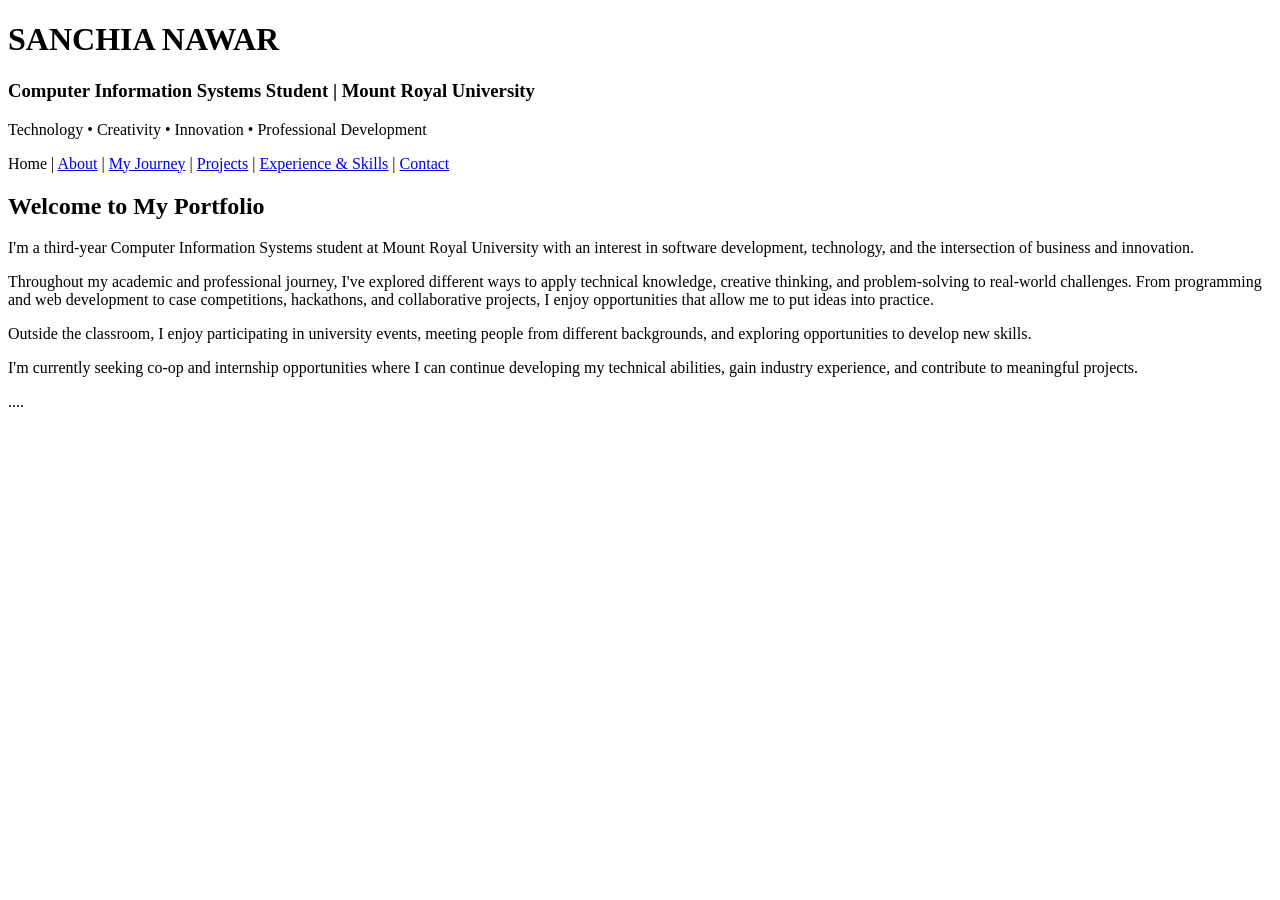
==== index.html @ c0f67c9a "Refactor portfolio text for better readability Removed unnecessary line breaks in portfolio descript" ====
<!DOCTYPE html>
<html lang="en">
  <head>
    <meta charset="UTF-8">
    <meta name="viewport" content="width=device-width, initial-scale=1.0">
          <meta name=“description” content=“I demo how to html a table”>
<meta name=“keywords” content=“table, html”>
<meta name =“author” content=“PJ Perri””>


    <title>Sanchia's Portfolio</title>
    
    <link rel = "stylesheet" href = "main.css">
  </head>

  <body>
    <header>
      <h1>SANCHIA NAWAR</h1>
      <h3>Computer Information Systems Student | Mount Royal University</h3>
      <p>Technology • Creativity • Innovation • Professional Development</p>

      <nav>
        <a>Home</a> |
        <a href="about.html">About</a> |
        <a href="myjourney.html">My Journey</a> |
        <a href="projects.html">Projects</a> |
        <a href="experience-skills.html">Experience & Skills</a> |
        <a href="contact.html">Contact</a>
      </nav>
    </header>

    <main>
      <h2>Welcome to My Portfolio</h2>
      <p>I'm a third-year Computer Information Systems student
        at Mount Royal University with an interest in software
        development, technology, and the intersection of
        business and innovation.</p>
      <p>
        Throughout my academic and professional journey, 
        I've explored different ways to apply technical knowledge, 
        creative thinking, and problem-solving to 
        real-world challenges. From programming and web
        development to case competitions, hackathons, 
        and collaborative projects, I enjoy opportunities
        that allow me to put ideas into practice. </p>
      <p>
        Outside the classroom, I enjoy participating in
        university events, meeting people from different
        backgrounds, and exploring opportunities
        to develop new skills. </p>
      <p>
        I'm currently seeking co-op and internship
        opportunities where I can continue developing
        my technical abilities, gain industry experience,
        and contribute to meaningful projects.</p>

    </main>

    <footer>
      <p>....</p>
    </footer>
  </body>
</html>
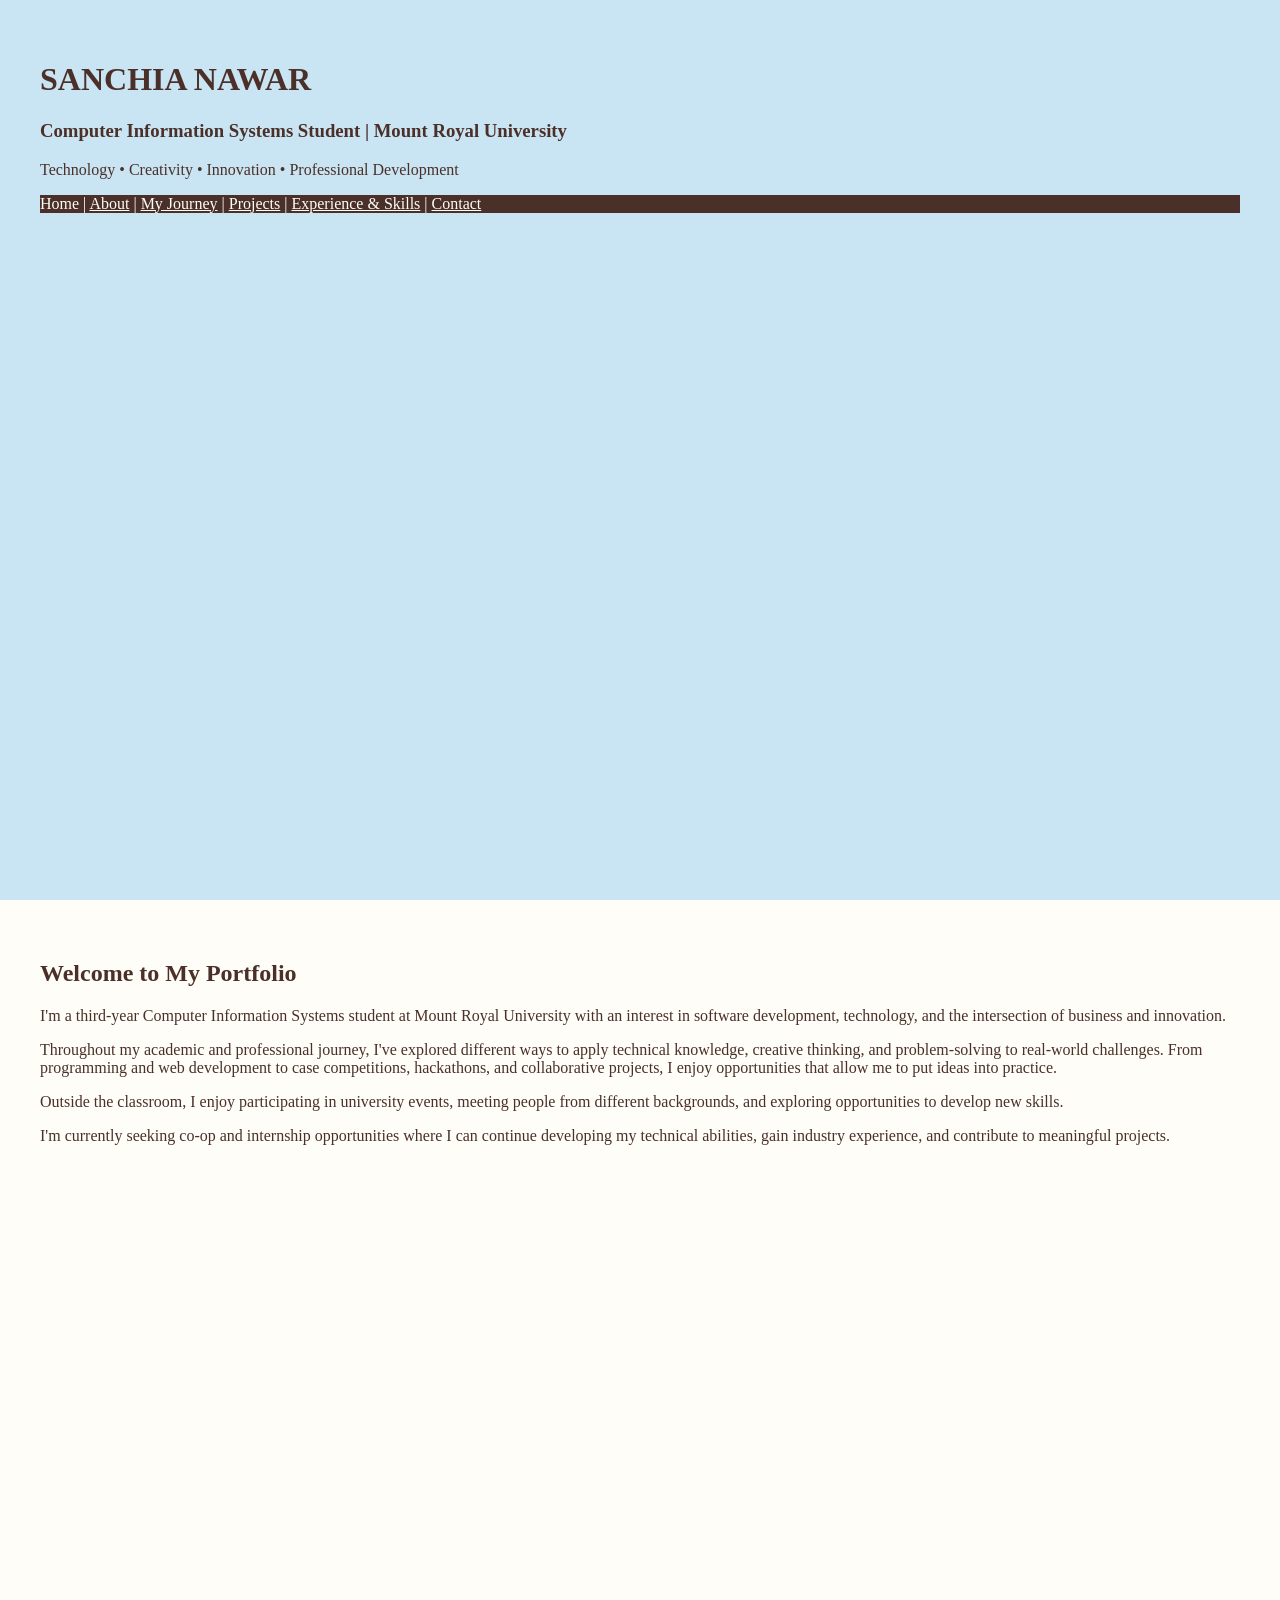
==== commit 6d606e9b: "Change stylesheet link from main.css to index.css" ====
--- a/index.html
+++ b/index.html
@@ -10,7 +10,7 @@
 
     <title>Sanchia's Portfolio</title>
     
-    <link rel = "stylesheet" href = "main.css">
+    <link rel = "stylesheet" href = "index.css">
   </head>
 
   <body>
--- a/index.css
+++ b/index.css
@@ -0,0 +1,26 @@
+body { margin: 0; background-color: #C9E4F2; color: #4A3028; }
+header, main {min-height: 100vh; padding: 40px; box-sizing: border-box;}
+
+p { color: #4A3028; }
+
+h1, h2, h3, h4, h5, h6 { color: #4A3028; }
+
+header { background-color: #C9E4F2; color: #4A3028; }
+
+footer { background-color: #E9DDD0; color: #4A3028; }
+
+a { color: #516F84; }
+
+a:visited { color: #735A71; }
+
+a:hover { color: #8EAFC3; }
+
+nav { background-color: #4A3028; color: #FFFDF8; }
+
+nav a, nav a:visited { color: #FFFDF8; }
+
+nav a:hover { color: #C9E4F2; }
+
+main { background-color: #FFFDF8; }
+
+img { border: 6px solid #8EAFC3; }
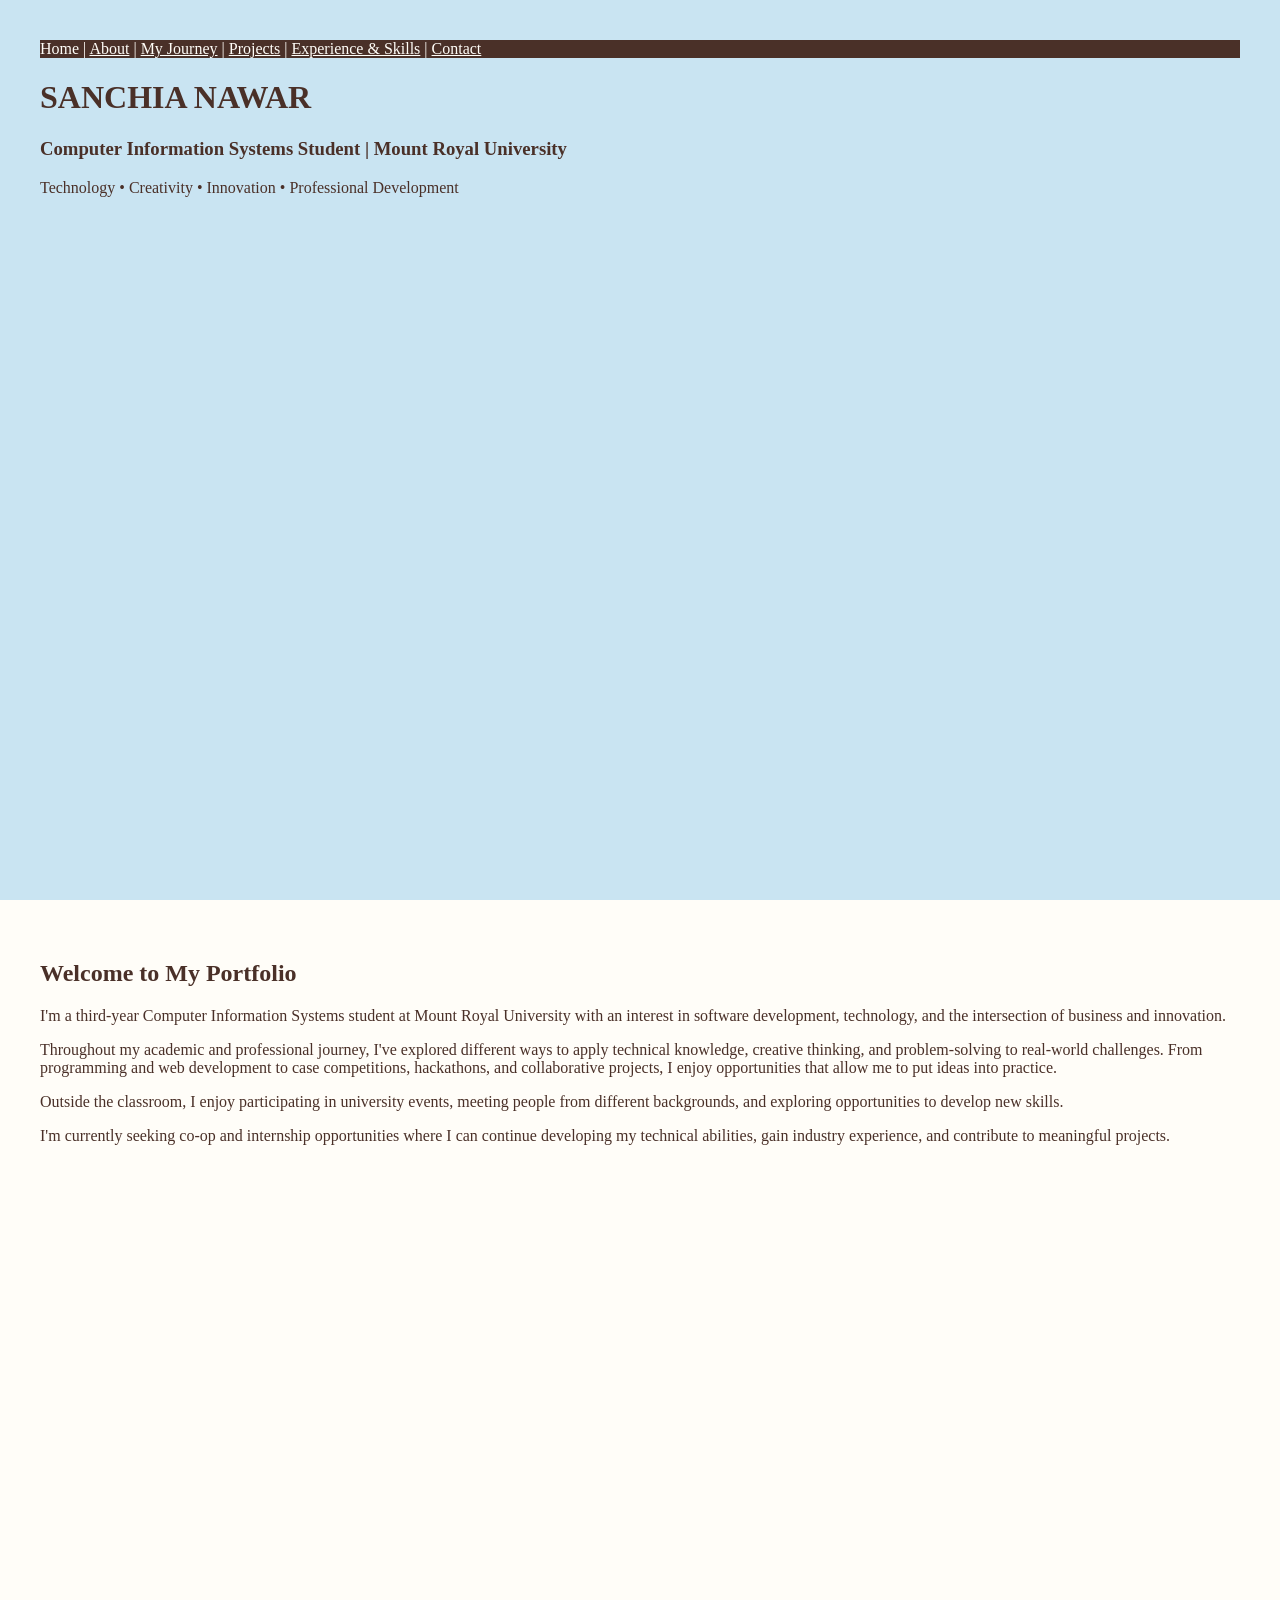
==== commit ef7e0c4d: "Rearrange header content in index.html" ====
--- a/index.html
+++ b/index.html
@@ -15,10 +15,6 @@
 
   <body>
     <header>
-      <h1>SANCHIA NAWAR</h1>
-      <h3>Computer Information Systems Student | Mount Royal University</h3>
-      <p>Technology • Creativity • Innovation • Professional Development</p>
-
       <nav>
         <a>Home</a> |
         <a href="about.html">About</a> |
@@ -27,6 +23,9 @@
         <a href="experience-skills.html">Experience & Skills</a> |
         <a href="contact.html">Contact</a>
       </nav>
+      <h1>SANCHIA NAWAR</h1>
+      <h3>Computer Information Systems Student | Mount Royal University</h3>
+      <p>Technology • Creativity • Innovation • Professional Development</p>
     </header>
 
     <main>
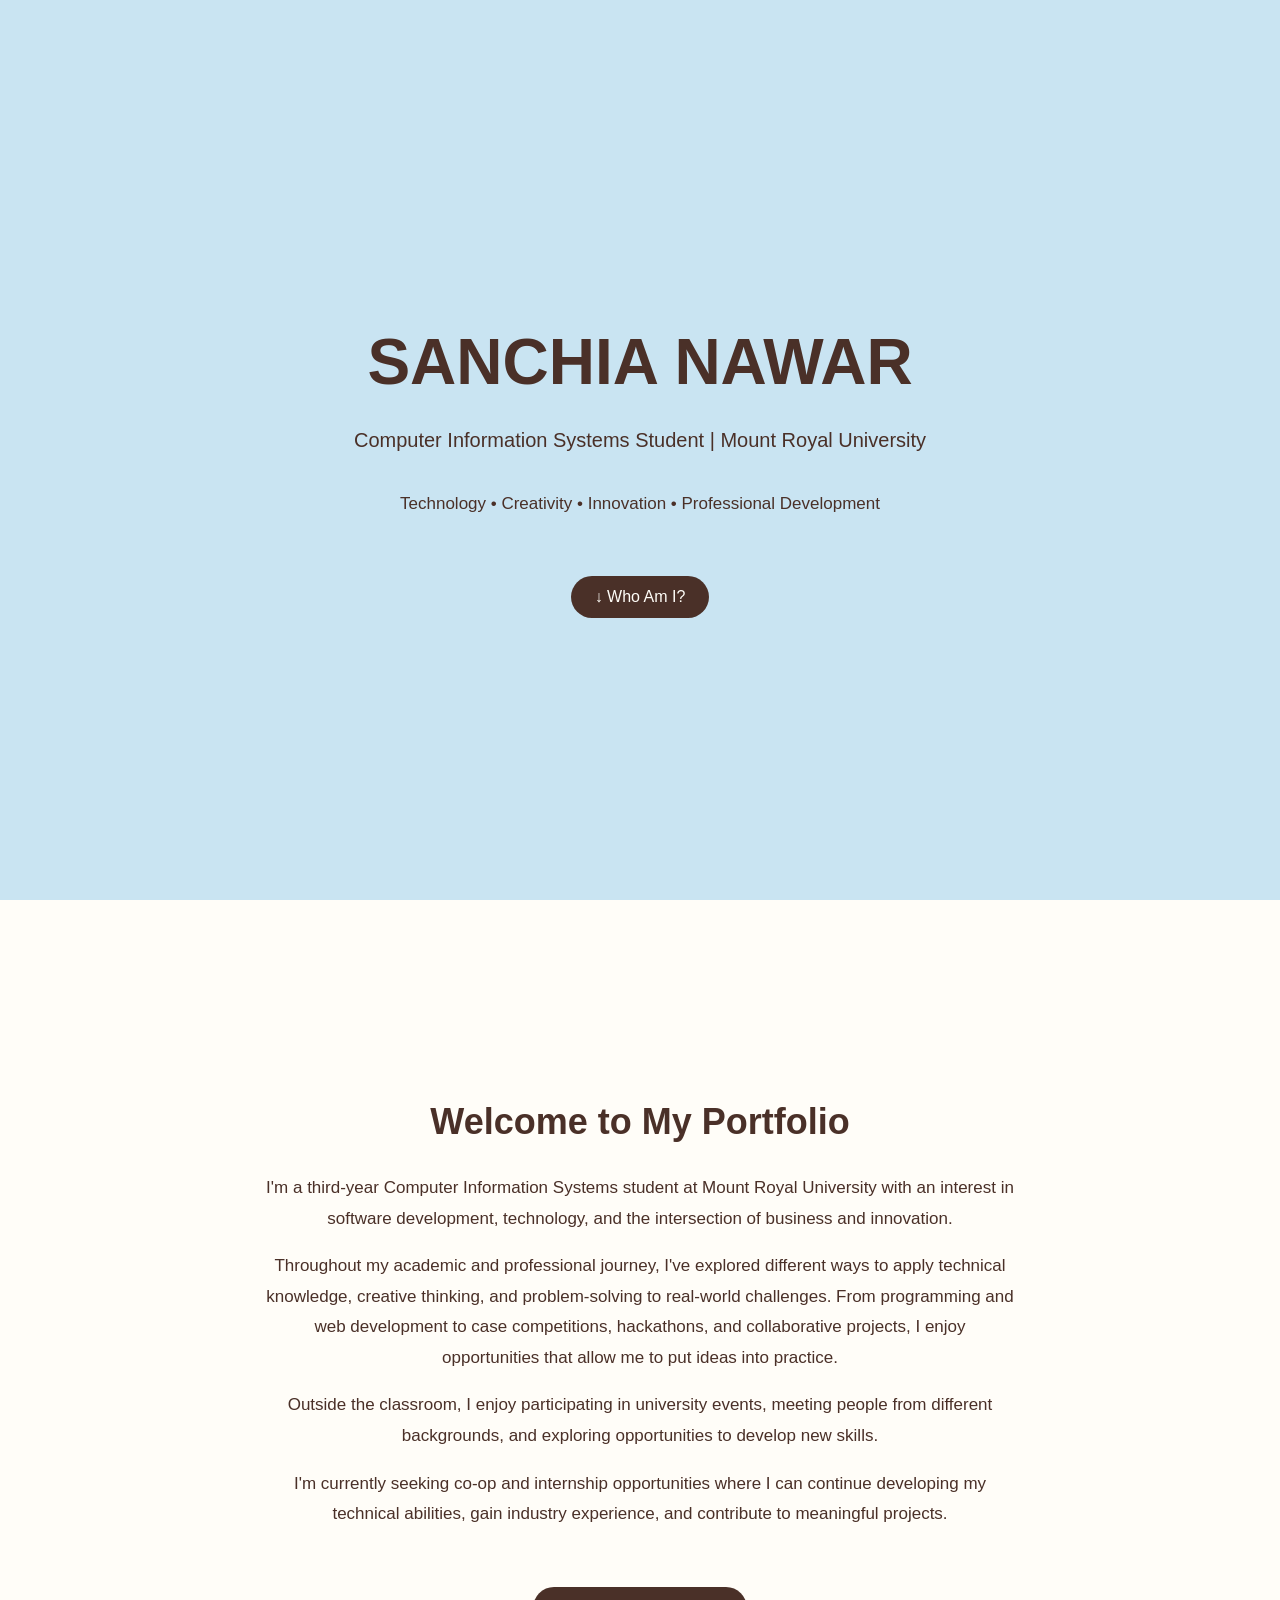
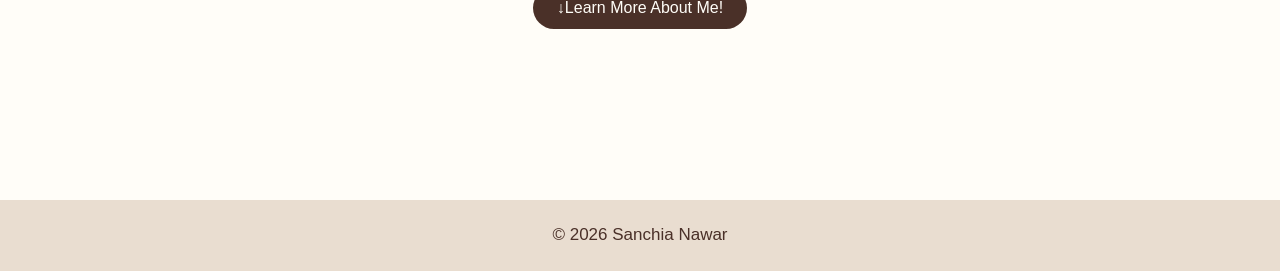
==== commit 7c52f469: "Update index.html with header and welcome sections Added header section with navigation and introduc" ====
--- a/index.html
+++ b/index.html
@@ -2,11 +2,9 @@
 <html lang="en">
   <head>
     <meta charset="UTF-8">
-    <meta name="viewport" content="width=device-width, initial-scale=1.0">
-          <meta name=“description” content=“I demo how to html a table”>
-<meta name=“keywords” content=“table, html”>
-<meta name =“author” content=“PJ Perri””>
-
+    <meta name="description" content="Sanchia Nawar's academic and professional portfolio showcasing projects, technical skills, and experience.">
+    <meta name="keywords" content="Sanchia Nawar, portfolio, computer information systems, web development, programming">
+    <meta name="author" content="Sanchia Nawar">
 
     <title>Sanchia's Portfolio</title>
     
@@ -14,21 +12,22 @@
   </head>
 
   <body>
-    <header>
       <nav>
         <a>Home</a> |
-        <a href="about.html">About</a> |
         <a href="myjourney.html">My Journey</a> |
         <a href="projects.html">Projects</a> |
         <a href="experience-skills.html">Experience & Skills</a> |
         <a href="contact.html">Contact</a>
       </nav>
+    <header id="home">
       <h1>SANCHIA NAWAR</h1>
       <h3>Computer Information Systems Student | Mount Royal University</h3>
       <p>Technology • Creativity • Innovation • Professional Development</p>
+      <a href="#about" class="scroll-down">↓ Who Am I?</a>
     </header>
 
     <main>
+      <section id="welcome" class="page-section welcome">
       <h2>Welcome to My Portfolio</h2>
       <p>I'm a third-year Computer Information Systems student
         at Mount Royal University with an interest in software
@@ -53,10 +52,16 @@
         my technical abilities, gain industry experience,
         and contribute to meaningful projects.</p>
 
+        <a href="#about" class="scroll-down">↓Learn More About Me!</a>
+        </section>
+
+      <section id="about" class="page-section about">
+      </section>
+
     </main>
 
     <footer>
-      <p>....</p>
+      <p>© 2026 Sanchia Nawar</p>
     </footer>
   </body>
 </html>
--- a/index.css
+++ b/index.css
@@ -1,26 +1,52 @@
-body { margin: 0; background-color: #C9E4F2; color: #4A3028; }
-header, main {min-height: 100vh; padding: 40px; box-sizing: border-box;}
 
-p { color: #4A3028; }
+html { scroll-behavior: smooth; scroll-snap-type: y proximity; }
 
-h1, h2, h3, h4, h5, h6 { color: #4A3028; }
+body { margin: 0; background-color: #C9E4F2; color: #4A3028; font-family: Arial, sans-serif; }
 
-header { background-color: #C9E4F2; color: #4A3028; }
+header, main { min-height: 100vh; padding: 40px; box-sizing: border-box; scroll-snap-align: start; }
 
-footer { background-color: #E9DDD0; color: #4A3028; }
+header { background-color: #C9E4F2; color: #4A3028; display: flex; flex-direction: column; align-items: center; justify-content: center; text-align: center; position: relative; }
 
-a { color: #516F84; }
+main { background-color: #FFFDF8; display: flex; flex-direction: column; justify-content: center; align-items: center; text-align: center; }
+
+h1 { font-size: 64px; margin-bottom: 10px; color: #4A3028; }
+
+h2 { font-size: 36px; color: #4A3028; }
+
+h3 { font-size: 20px; font-weight: normal; color: #4A3028; }
+
+p { color: #4A3028; font-size: 17px; line-height: 1.8; max-width: 750px; }
+
+a { color: #516F84; text-decoration: none; }
 
 a:visited { color: #735A71; }
 
 a:hover { color: #8EAFC3; }
 
-nav { background-color: #4A3028; color: #FFFDF8; }
+nav { background-color: #4A3028; color: #FFFDF8; padding: 15px 25px; text-align: center; position: absolute; top: 0; left: 0; right: 0; }
 
-nav a, nav a:visited { color: #FFFDF8; }
+nav a, nav a:visited { color: #FFFDF8; margin: 0 8px; }
 
 nav a:hover { color: #C9E4F2; }
 
-main { background-color: #FFFDF8; }
+.scroll-down { display: inline-block; margin-top: 40px; padding: 12px 24px; background-color: #4A3028; color: #FFFDF8; border-radius: 25px; }
 
-img { border: 6px solid #8EAFC3; }
+.scroll-down:visited { color: #FFFDF8; }
+
+.scroll-down:hover { background-color: #8EAFC3; color: #4A3028; }
+
+footer { background-color: #E9DDD0; color: #4A3028; text-align: center; padding: 20px; }
+
+footer p { margin: 0 auto; }
+
+img { border: 6px solid #8EAFC3; max-width: 100%; box-sizing: border-box; }
+
+@media (max-width: 600px) {
+    header, main { padding: 80px 20px 40px; }
+    h1 { font-size: 42px; }
+    h2 { font-size: 28px; }
+    h3 { font-size: 17px; }
+    p { font-size: 15px; }
+    nav { position: absolute; padding: 12px; line-height: 2; }
+    nav a, nav a:visited { margin: 0 4px; }
+}
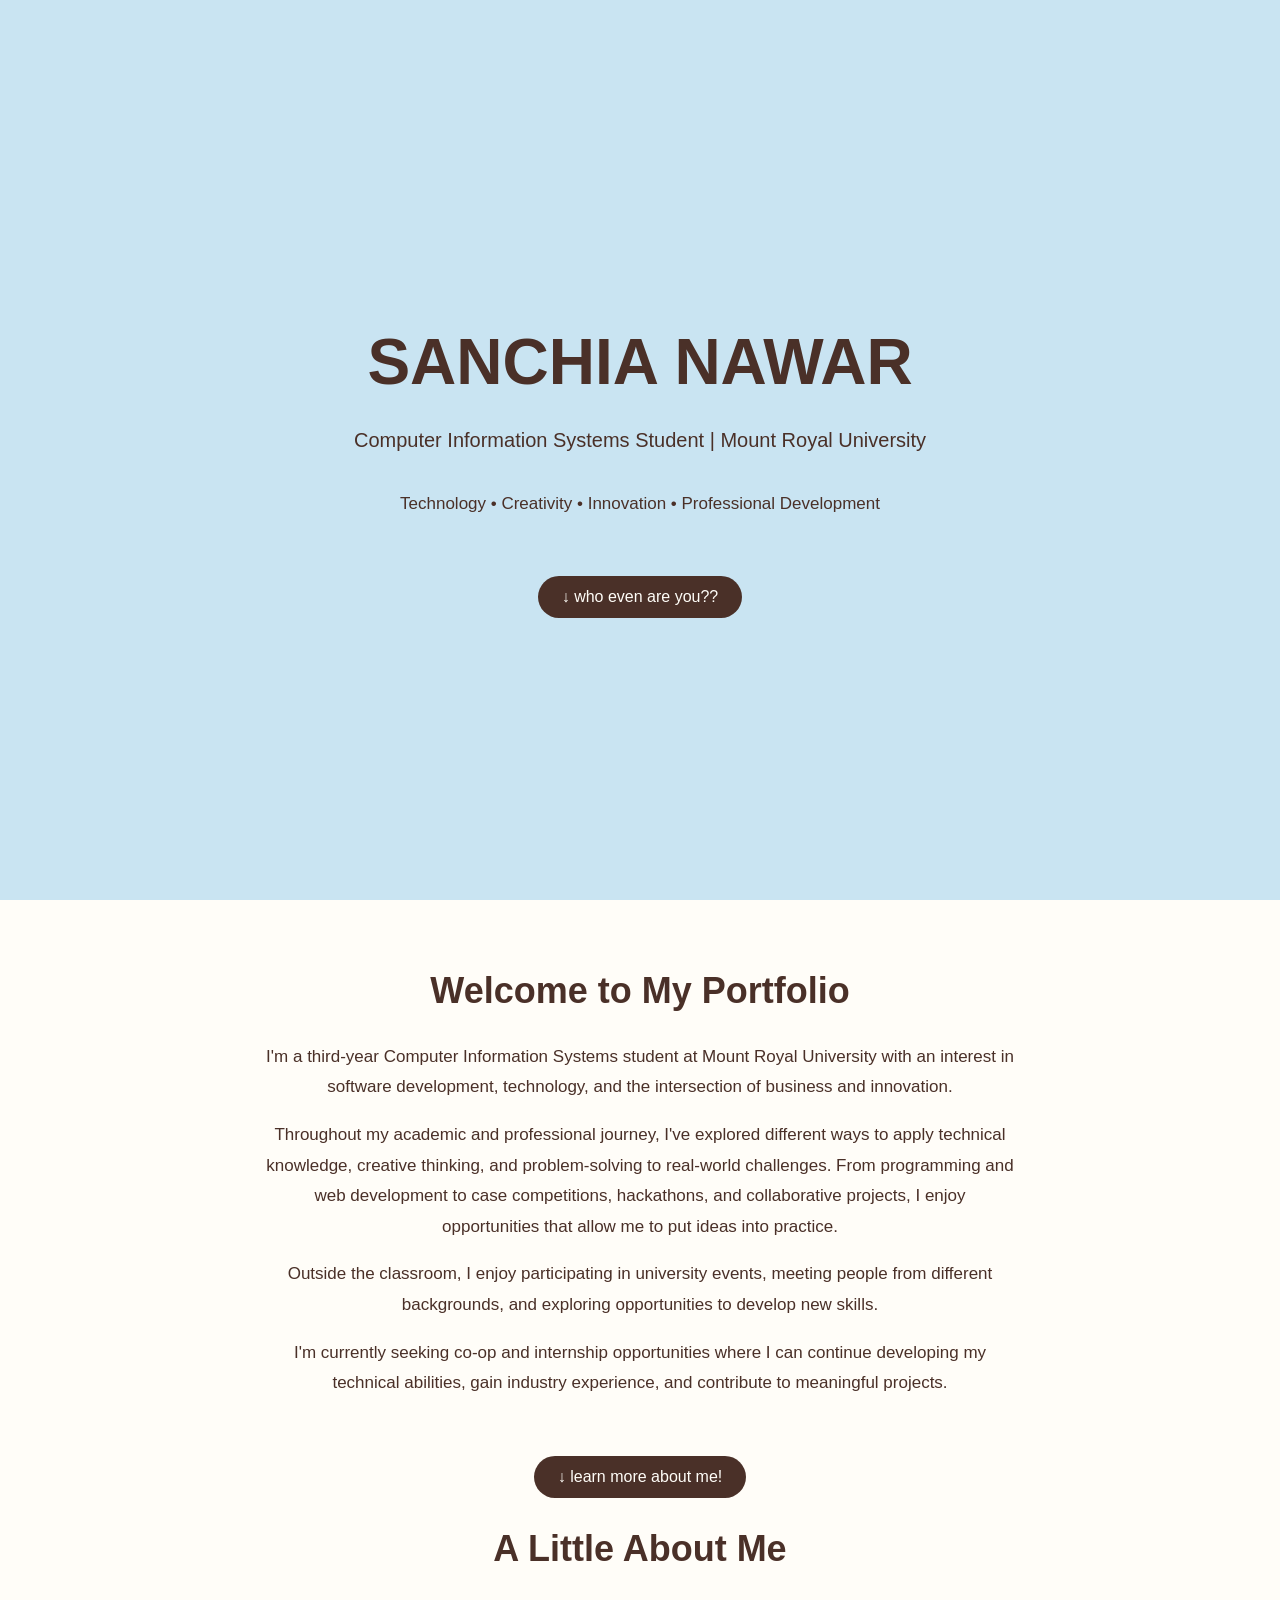
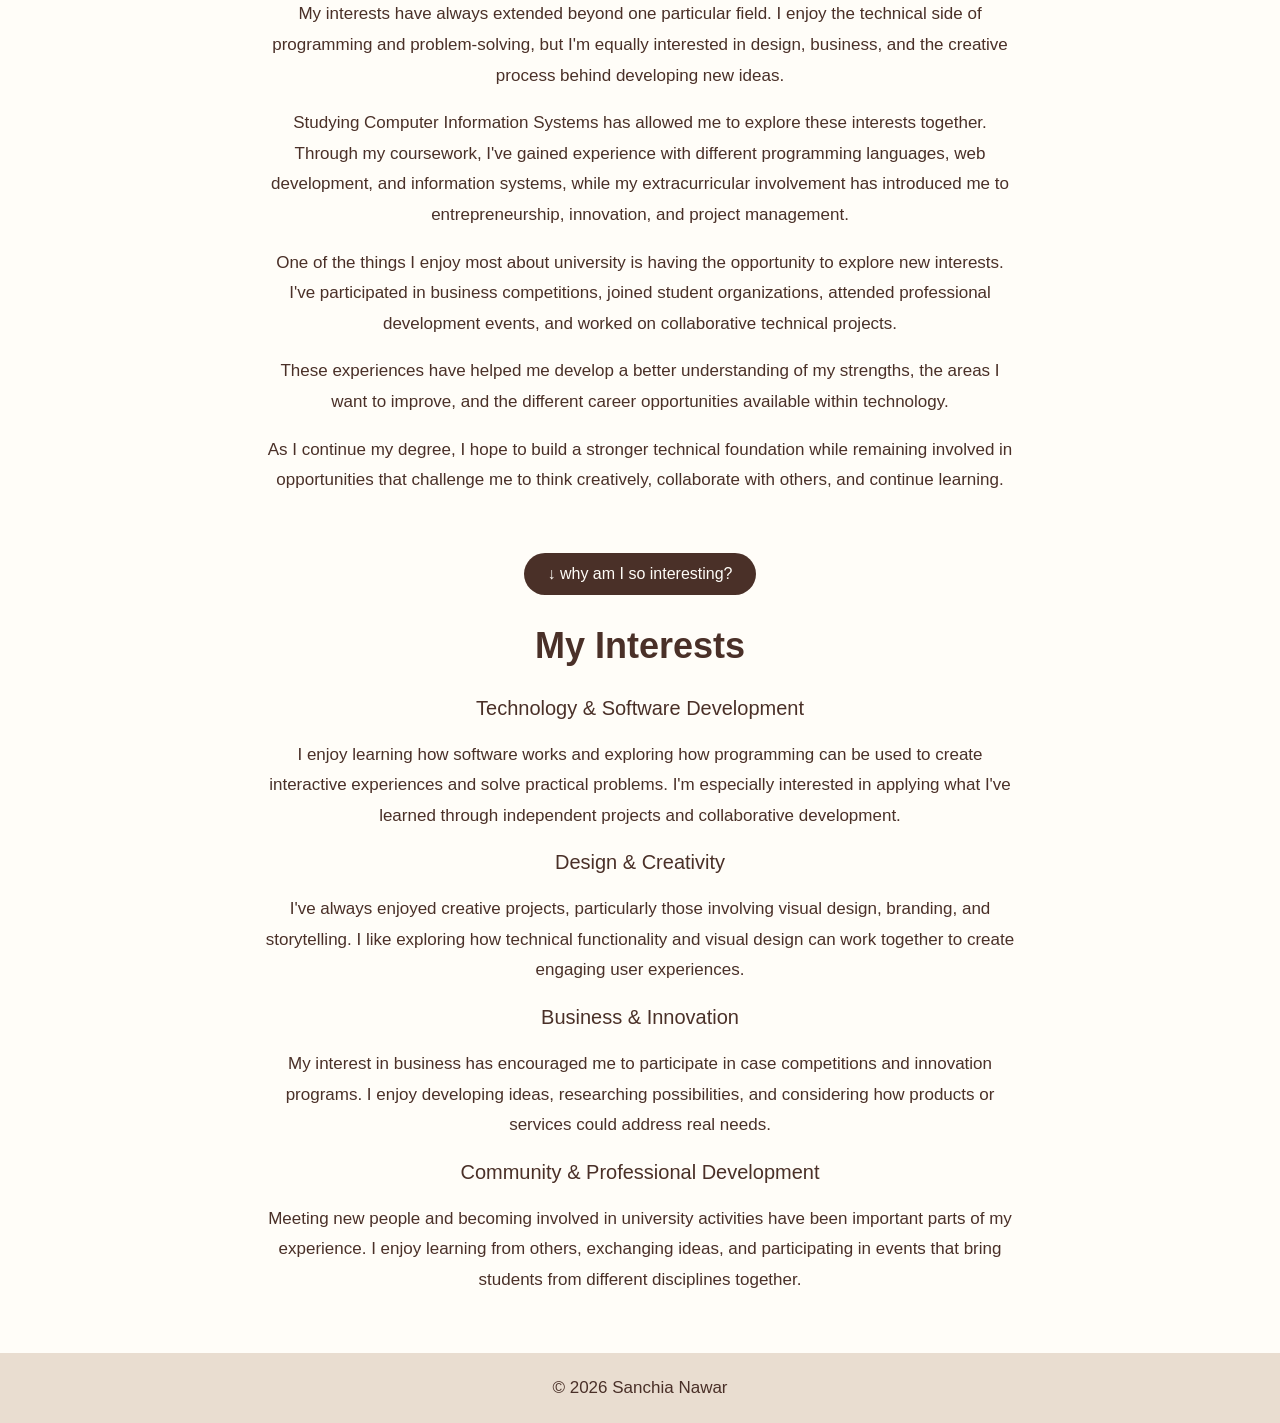
==== commit eb8a83ac: "Revise text for improved engagement and clarity Updated text in various sections to enhance engageme" ====
--- a/index.html
+++ b/index.html
@@ -23,7 +23,7 @@
       <h1>SANCHIA NAWAR</h1>
       <h3>Computer Information Systems Student | Mount Royal University</h3>
       <p>Technology • Creativity • Innovation • Professional Development</p>
-      <a href="#about" class="scroll-down">↓ Who Am I?</a>
+      <a href="#about" class="scroll-down">↓ who even are you??</a>
     </header>
 
     <main>
@@ -52,10 +52,62 @@
         my technical abilities, gain industry experience,
         and contribute to meaningful projects.</p>
 
-        <a href="#about" class="scroll-down">↓Learn More About Me!</a>
+        <a href="#about" class="scroll-down">↓ learn more about me! </a>
         </section>
 
       <section id="about" class="page-section about">
+        <h2>A Little About Me</h2>
+        <p>
+        My interests have always extended beyond one particular field. 
+        I enjoy the technical side of programming and problem-solving, 
+        but I'm equally interested in design, business, 
+        and the creative process behind developing new ideas.
+        </p>
+        <p>
+        Studying Computer Information Systems has
+          allowed me to explore these interests together. 
+          Through my coursework, I've gained experience with
+          different programming languages, web development, 
+          and information systems, while my extracurricular 
+          involvement has introduced me to entrepreneurship, 
+          innovation, and project management.
+        </p>
+        <p>
+        One of the things I enjoy most about university
+          is having the opportunity to explore new interests. 
+          I've participated in business competitions, joined student organizations, 
+          attended professional development events, 
+          and worked on collaborative technical projects.
+        </p>
+        <p>
+        These experiences have helped me develop a better 
+          understanding of my strengths, the areas I want to improve, 
+          and the different career opportunities available within technology.
+        </p>
+        <p>
+        As I continue my degree, I hope to build a stronger technical 
+          foundation while remaining involved in opportunities that 
+          challenge me to think creatively, collaborate with others, 
+          and continue learning.
+        </p>
+        <a href="#about" class="scroll-down">↓ why am I so interesting?</a>
+      </section>
+
+      <section id="interests" class="page-section interests">
+      <h2>My Interests</h2>
+
+      <h3>Technology & Software Development</h3>
+      <p>I enjoy learning how software works and exploring how programming can be used to create interactive experiences and solve practical problems. I'm especially interested in applying what I've learned through independent projects and collaborative development.</p>
+
+       <h3>Design & Creativity</h3>
+      <p>I've always enjoyed creative projects, particularly those involving visual design, branding, and storytelling. I like exploring how technical functionality and visual design can work together to create engaging user experiences.</p>
+
+       <h3>Business & Innovation</h3>
+      <p>My interest in business has encouraged me to participate in case competitions and innovation programs. I enjoy developing ideas, researching possibilities, and considering how products or services could address real needs.</p>
+
+      <h3>Community & Professional Development</h3>
+      <p>Meeting new people and becoming involved in university activities have been important parts of my experience. I enjoy learning from others, exchanging ideas, and participating in events that bring students from different disciplines together.</p>
+        
       </section>
 
     </main>
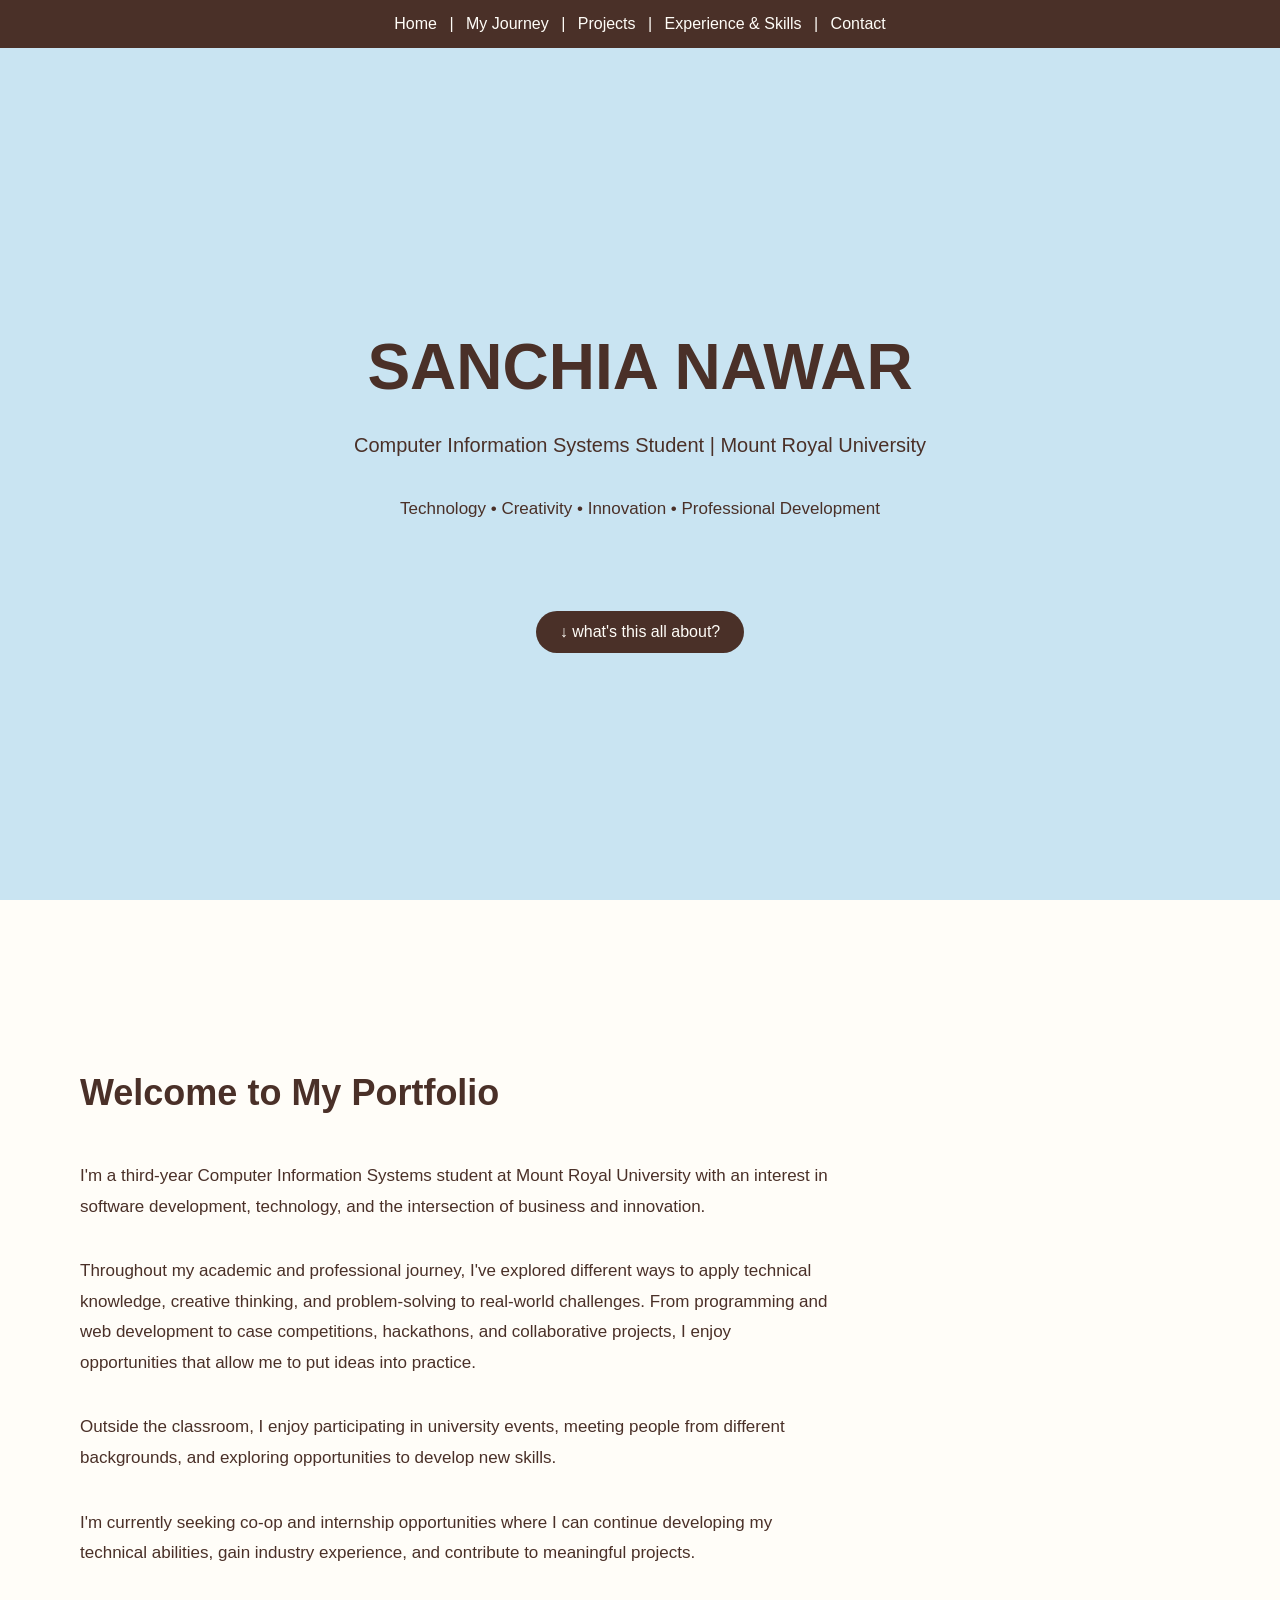
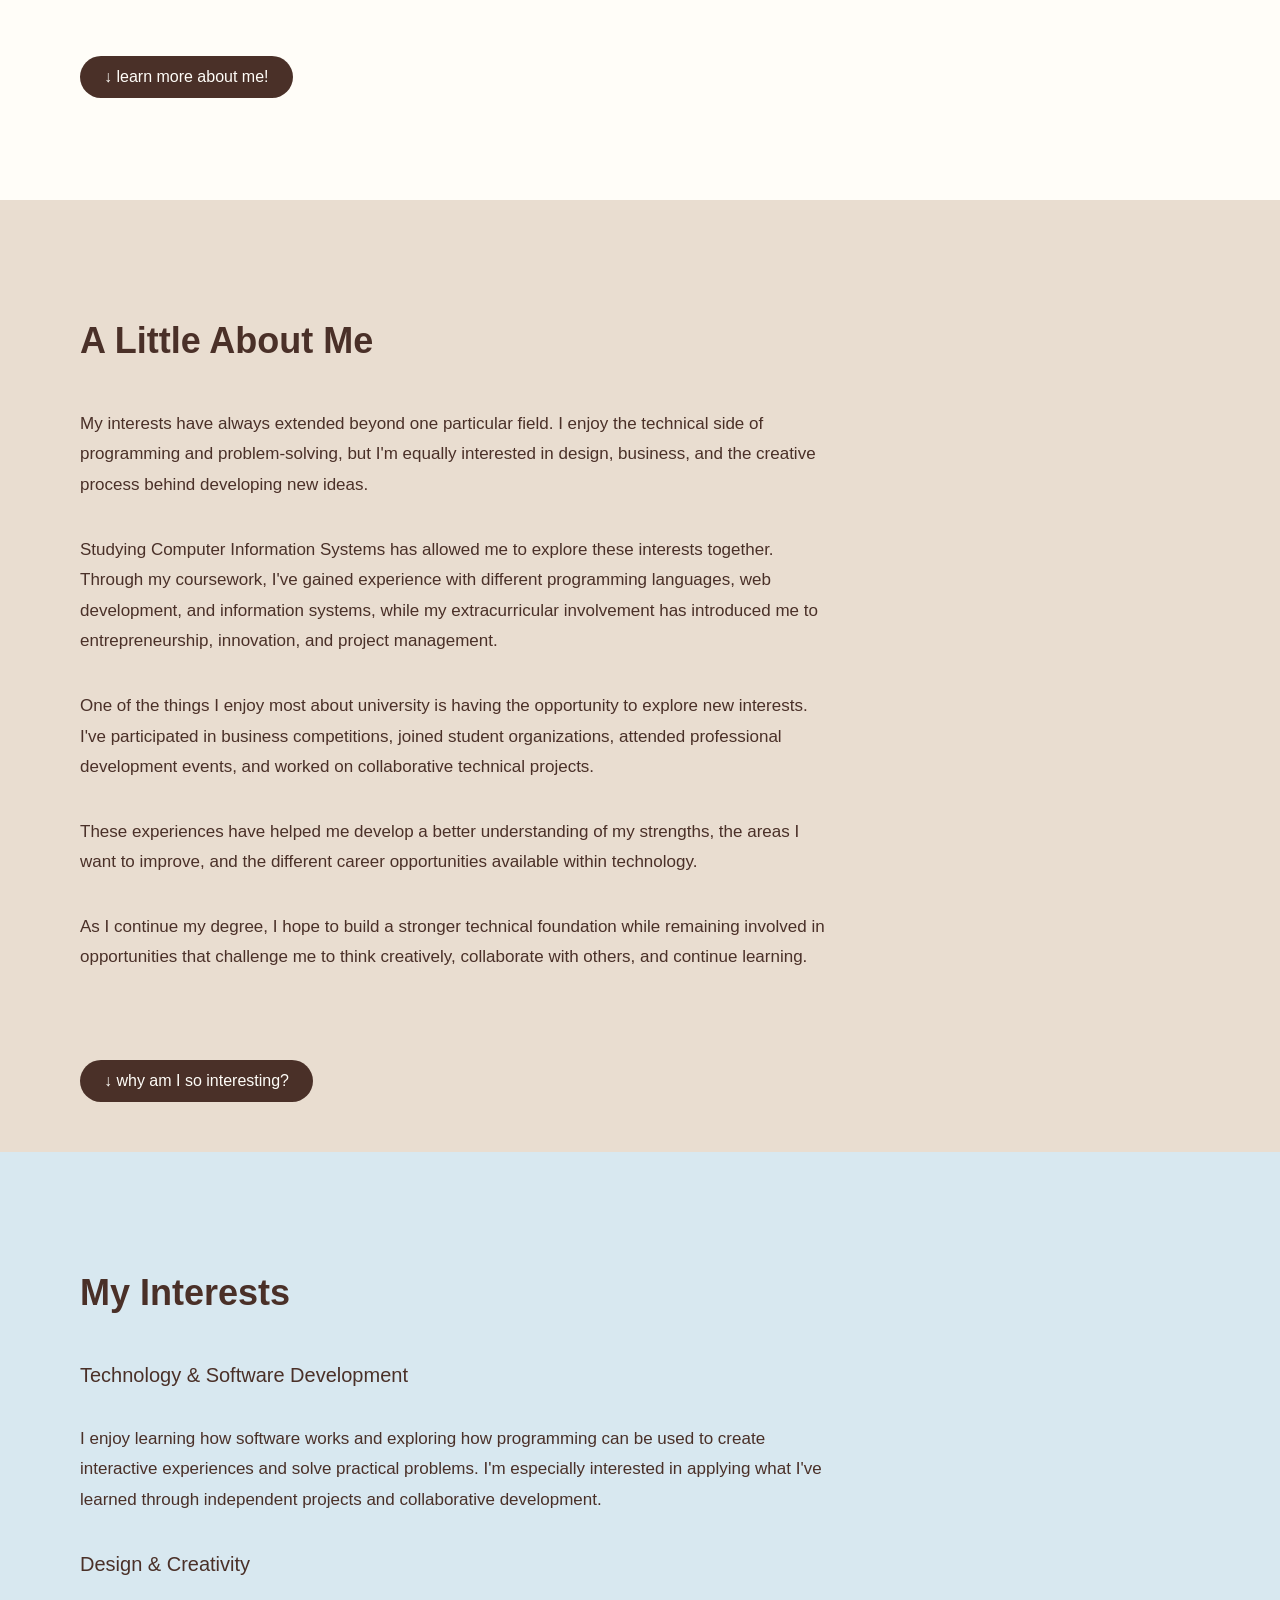
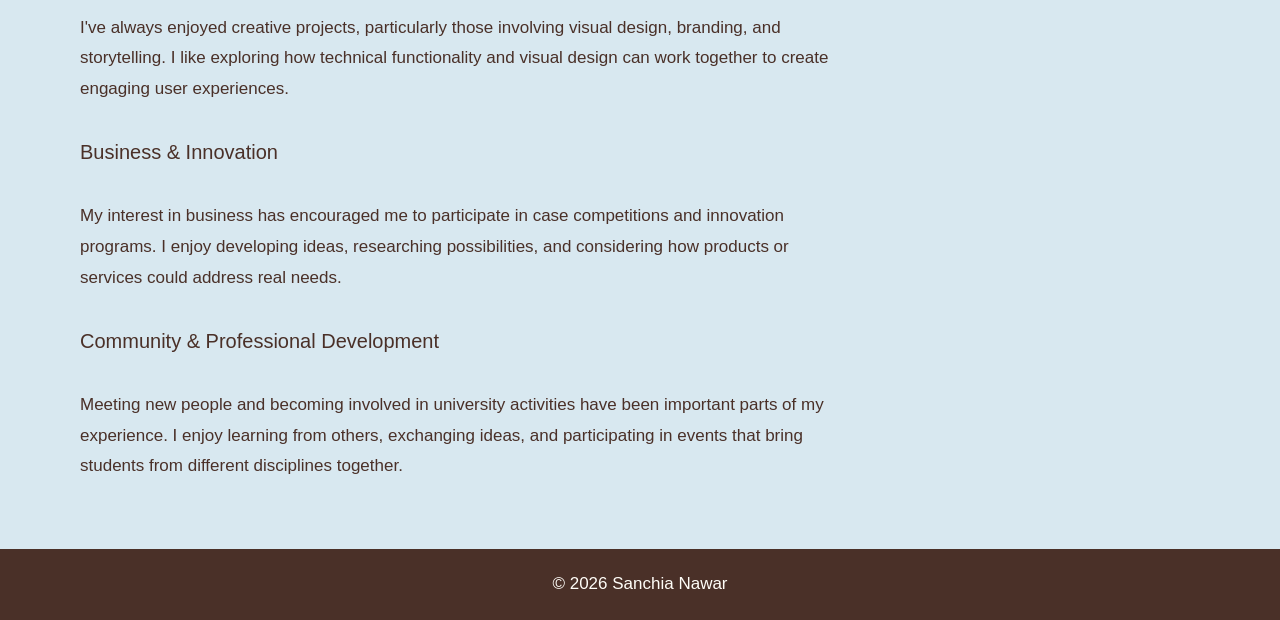
==== commit 900f6e99: "Update anchor links in index.html" ====
--- a/index.html
+++ b/index.html
@@ -23,7 +23,7 @@
       <h1>SANCHIA NAWAR</h1>
       <h3>Computer Information Systems Student | Mount Royal University</h3>
       <p>Technology • Creativity • Innovation • Professional Development</p>
-      <a href="#about" class="scroll-down">↓ who even are you??</a>
+      <a href="#welcome" class="scroll-down">↓ what's this all about?</a>
     </header>
 
     <main>
@@ -90,7 +90,7 @@
           challenge me to think creatively, collaborate with others, 
           and continue learning.
         </p>
-        <a href="#about" class="scroll-down">↓ why am I so interesting?</a>
+        <a href="#interests" class="scroll-down">↓ why am I so interesting?</a>
       </section>
 
       <section id="interests" class="page-section interests">
--- a/index.css
+++ b/index.css
@@ -3,11 +3,19 @@
 
 body { margin: 0; background-color: #C9E4F2; color: #4A3028; font-family: Arial, sans-serif; }
 
-header, main { min-height: 100vh; padding: 40px; box-sizing: border-box; scroll-snap-align: start; }
+header, .page-section { min-height: 100vh; padding: 90px 80px 50px; box-sizing: border-box; scroll-snap-align: start; display: flex; flex-direction: column; justify-content: center; }
 
-header { background-color: #C9E4F2; color: #4A3028; display: flex; flex-direction: column; align-items: center; justify-content: center; text-align: center; position: relative; }
+header { background-color: #C9E4F2; color: #4A3028; align-items: center; text-align: center; position: relative; }
 
-main { background-color: #FFFDF8; display: flex; flex-direction: column; justify-content: center; align-items: center; text-align: center; }
+main { background-color: #FFFDF8; }
+
+.page-section { align-items: flex-start; text-align: left; }
+
+.welcome { background-color: #FFFDF8; }
+
+.about { background-color: #E9DDD0; }
+
+.interests { background-color: #D8E8F0; }
 
 h1 { font-size: 64px; margin-bottom: 10px; color: #4A3028; }
 
@@ -17,36 +25,28 @@
 
 p { color: #4A3028; font-size: 17px; line-height: 1.8; max-width: 750px; }
 
-a { color: #516F84; text-decoration: none; }
+nav { background-color: #4A3028; color: #FFFDF8; padding: 15px 25px; text-align: center; position: absolute; top: 0; left: 0; right: 0; z-index: 10; }
 
-a:visited { color: #735A71; }
-
-a:hover { color: #8EAFC3; }
-
-nav { background-color: #4A3028; color: #FFFDF8; padding: 15px 25px; text-align: center; position: absolute; top: 0; left: 0; right: 0; }
-
-nav a, nav a:visited { color: #FFFDF8; margin: 0 8px; }
+nav a, nav a:visited { color: #FFFDF8; text-decoration: none; margin: 0 8px; }
 
 nav a:hover { color: #C9E4F2; }
 
-.scroll-down { display: inline-block; margin-top: 40px; padding: 12px 24px; background-color: #4A3028; color: #FFFDF8; border-radius: 25px; }
-
-.scroll-down:visited { color: #FFFDF8; }
+.scroll-down, .scroll-down:visited { display: inline-block; margin-top: 70px; padding: 12px 24px; background-color: #4A3028; color: #FFFDF8; text-decoration: none; border-radius: 25px; }
 
 .scroll-down:hover { background-color: #8EAFC3; color: #4A3028; }
 
-footer { background-color: #E9DDD0; color: #4A3028; text-align: center; padding: 20px; }
+footer { background-color: #4A3028; padding: 20px; text-align: center; }
 
-footer p { margin: 0 auto; }
+footer p { color: #FFFDF8; margin: 0 auto; }
 
 img { border: 6px solid #8EAFC3; max-width: 100%; box-sizing: border-box; }
 
 @media (max-width: 600px) {
-    header, main { padding: 80px 20px 40px; }
+    header, .page-section { padding: 100px 25px 50px; }
     h1 { font-size: 42px; }
     h2 { font-size: 28px; }
     h3 { font-size: 17px; }
     p { font-size: 15px; }
-    nav { position: absolute; padding: 12px; line-height: 2; }
+    nav { padding: 12px; line-height: 2; }
     nav a, nav a:visited { margin: 0 4px; }
 }
